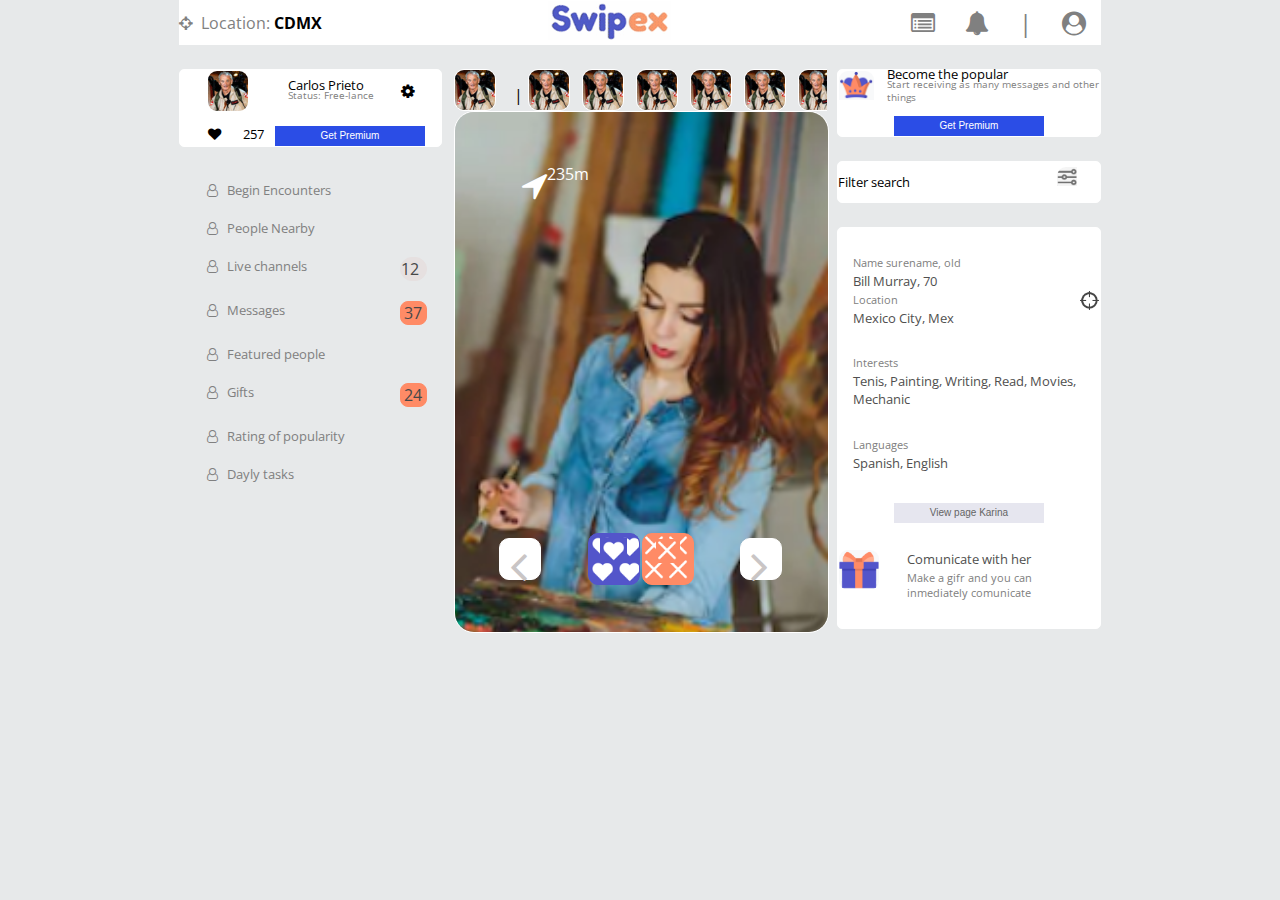
==== index.html @ a6169d25 "Chat details page for movil devices" ====
<!DOCTYPE html>
<html lang="en">
<head>
    <meta charset="UTF-8">
    <meta name="viewport" content="width=device-width, initial-scale=1.0">
    <title>Swipex</title>
    <link href="https://fonts.googleapis.com/css?family=Josefin+Sans:300|Lato:300i|Open+Sans|Open+Sans+Condensed:300|Roboto:300&display=swap" 
                  rel="stylesheet">
                  <link rel="stylesheet" href="https://cdnjs.cloudflare.com/ajax/libs/font-awesome/4.7.0/css/font-awesome.min.css">
    <link rel="stylesheet" href="./css/styles.css">
    <link rel="stylesheet" href="https://cdnjs.cloudflare.com/ajax/libs/font-awesome/4.7.0/css/font-awesome.min.css">
    <link rel="stylesheet" href="./css/response.css">

<!--     <link rel="stylesheet" href="https://stackpath.bootstrapcdn.com/bootstrap/4.4.1/css/bootstrap.min.css" integrity="sha384-Vkoo8x4CGsO3+Hhxv8T/Q5PaXtkKtu6ug5TOeNV6gBiFeWPGFN9MuhOf23Q9Ifjh" crossorigin="anonymous">
    <script src="https://code.jquery.com/jquery-3.4.1.slim.min.js" integrity="sha384-J6qa4849blE2+poT4WnyKhv5vZF5SrPo0iEjwBvKU7imGFAV0wwj1yYfoRSJoZ+n" crossorigin="anonymous"></script>
    <script src="https://cdn.jsdelivr.net/npm/popper.js@1.16.0/dist/umd/popper.min.js" integrity="sha384-Q6E9RHvbIyZFJoft+2mJbHaEWldlvI9IOYy5n3zV9zzTtmI3UksdQRVvoxMfooAo" crossorigin="anonymous"></script>
    <script src="https://stackpath.bootstrapcdn.com/bootstrap/4.4.1/js/bootstrap.min.js" integrity="sha384-wfSDF2E50Y2D1uUdj0O3uMBJnjuUD4Ih7YwaYd1iqfktj0Uod8GCExl3Og8ifwB6" crossorigin="anonymous"></script> -->

</head>
<body>
    <header>
        <div class="location">
            <span><i class="fa fa-crosshairs"></i></span>
            <p class="location">&nbsp; Location:&nbsp; <strong class="blkfnt">CDMX</strong </p>
        </div>
        <div class="swipex-logo">
            <img src="./img/logo.png" alt="swipexlogo">
        </div>
        <div class="nav-bar-top">
            <ul>
                <li>
                    <a href="#"><i class="fa fa-list-alt"></i></a>
                </li>
                <li>
                    <a href="#"><i class="fa fa-bell"></i></a>
                </li>
                <li>|</li>
                <li>
                    <a href="#"><i class="fa fa-user-circle" aria-hidden="true"></i></a>
                </li>

            </ul>
        </div>
    </header>
    <div class="blanc-height"></div>
    <main class="main-content windowcolor">
        <section class="left-side-dsk">
            <div class="current-usr-card">
                <div class="card-header">
                    <div class="img-wrapper-tmb">
                        <img src="./img/50x50.jpg" alt="usr-photo">
                    </div>
                    <div class="crnt-usr-data">
                        <div class="card-sm-name"><p>Carlos Prieto</p></div>
                        <div class="card-sm-status"><span class="status-sm">Status: Free-lance</span></div>
                    </div>
                    <div class="anchortag">
                        <span><i class="fa fa-cog"></i></span>
                    </div>
                </div>
                <div class="card-footer">
                    <div class="like-counter">
                        <span><i class="fa fa-heart"></i></span>
                        <span id="likes-cnt">257</span>
                    </div>
                    <div class="button-blue">
                        <button class="candas-btn blue-btn">Get Premium</button>
                    </div>
                </div>
            </div>
            <div class="blanc-height windowcolor"></div>
            <div class="menu-wrapper windowcolor">
                <nav class="flex-nav vertical-menu">
                    <ul class="nav-items">
                        <li class="nav-item">
                            <a href="#"><i class="fa fa-user-o" aria-hidden="true"></i>&nbsp;&nbsp;&nbsp;Begin Encounters</a>
                        </li>
                        <li class="nav-item">
                            <a href="#"><i class="fa fa-user-o" aria-hidden="true"></i>&nbsp;&nbsp;&nbsp;People Nearby</a>
                        </li>
                        <li class="nav-item">
                            <div class="nav-wrapper">
                            <a href="#"><i class="fa fa-user-o" aria-hidden="true"></i>&nbsp;&nbsp;&nbsp;Live channels</a>
                            <div class="channel-count"><span>12</span></div>
                            </div>
                        </li>
                        <li class="nav-item">
                            <div class="nav-wrapper">
                                <a href="#"><i class="fa fa-user-o" aria-hidden="true"></i>&nbsp;&nbsp;&nbsp;Messages</a>
                            <div class="box-count"><span>37</span></div>
                            </div>
                        </li>
                        <li class="nav-item">
                            <a href="#"><i class="fa fa-user-o" aria-hidden="true"></i>&nbsp;&nbsp;&nbsp;Featured people</a>
                        </li>
                        <li class="nav-item">
                            <div class="nav-wrapper">
                                <a href="#"><i class="fa fa-user-o" aria-hidden="true"></i>&nbsp;&nbsp;&nbsp;Gifts</a>
                            <div class="box-count"><span>24</span></div>
                            </div>
                        </li>
                        <li class="nav-item">
                            <a href="#"><i class="fa fa-user-o" aria-hidden="true"></i>&nbsp;&nbsp;&nbsp;Rating of popularity</a>
                        </li>
                        <li class="nav-item">
                            <a href="#"><i class="fa fa-user-o" aria-hidden="true"></i>&nbsp;&nbsp;&nbsp;Dayly tasks</a>
                        </li>
                    </ul>
                </nav>
            </div>
        </section>
        <section class="carrousel-photo-view windowcolor">
            <div class="user-nav windowcolor">
                <ul class="user-list">
                    <li>
                        <a href="">
                        <div class="img-wrapper-tmb">
                            <img src="./img/50x50.jpg" alt="usr-photo">
                        </div>
                        </a>
                    </li>
                    <li>
                        <div class="empty-spc"> | </div>
                    </li>
                    <li>
                        <a href="">
                        <div class="img-wrapper-tmb">
                            <img src="./img/50x50.jpg" alt="usr-photo">
                        </div>
                        </a>
                    </li>
                    <li>
                        <a href="">
                            <div class="img-wrapper-tmb">
                        <img src="./img/50x50.jpg" alt="usr-photo">
                        </div>
                        </a>
                    </li>
                    <li>
                        <a href="">
                        <div class="img-wrapper-tmb">
                            <img src="./img/50x50.jpg" alt="usr-photo">
                        </div>
                        </a>
                    </li>
                    <li>
                        <a href="">
                        <div class="img-wrapper-tmb">
                            <img src="./img/50x50.jpg" alt="usr-photo">
                        </div>
                        </a>
                    </li>
                    <li>
                        <a href="">
                        <div class="img-wrapper-tmb">
                            <img src="./img/50x50.jpg" alt="usr-photo">
                        </div>
                        </a>
                    </li>
                    <li>
                        <a href="">
                        <div class="img-wrapper-tmb">
                            <img src="./img/50x50.jpg" alt="usr-photo">
                        </div>
                        </a>
                    </li>
                </ul>
            </div>
            <div class="image-wrapper">
                <img src="./img/photo2.png" alt="">
            </div>
            <div class="overlay">
                <div class="button-list">
                    <div class="btn-item-arrow">
                        <span><i class="fa fa-angle-left" aria-hidden="true"></i></span>
                    </div>
                    <div class="controls">
                    <ul class="btn-list">
                        <li>
                            <button>
                                <div class="btn-item-ctrl heartonblue">
                                    <img src="./img/heartonblue.png" alt="heart button">
                                </div>
                            </button>
                        </li>
                        <li>
                            <button>
                                <div class="btn-item-ctrl dontlike">
                                    <img src="./img/notlike.png" alt="X button">
                                </div>
                            </button>
                        </li>
                    </ul>
                    </div>
                    <div class="btn-item-arrow">
                        <span><i class="fa fa-angle-right" aria-hidden="true"></i></span>
                    </div>
                </div>
            </div>
            <div class="overlay-topleft">
                <span class="arrow"><i class="fa fa-location-arrow" aria-hidden="true"></i></span>
                <span>235m</span>
            </div>
        </section>
        <section class="right-side-dsk">
            <div class="popularity-card">
                <div class="popularity-card-header">
                    <div class="img-wrapper-tmb">
                        <img src="./img/crown1.png" alt="usr-photo">
                    </div>
                    <div class="crnt-usr-data">
                        <div class="card-sm-name"><p>Become the popular</p></div>
                        <div class="card-sm-status"><span class="status-sm">Start receiving as many messages and other things</span></div>
                    </div>
                </div>
                <div class="card-footer">
                    <div class="pop-counter">
                        <span><i class="fa fa-heart"></i></span>
                        <span id="likes-cnt">257</span>
                    </div>
                    <div class="button-blue">
                        <button class="candas-btn blue-btn">Get Premium</button>
                    </div>
                </div>
            </div>
            <div class="blanc-height windowcolor"></div>
            <div class="filter-card">
                <div class="popularity-card-header">
                    <div class="crnt-usr-data">
                        <div class="card-sm-name"><p>Filter search</p></div>
                    </div>
                    <div class="img-wrapper-tmb">
                        <img src="./img/sliders.png" alt="sliders">
                    </div>
                </div>
                <div class="card-footer">
                    <div class="pop-counter">
                        <span><i class="fa fa-heart"></i></span>
                        <span id="likes-cnt">257</span>
                    </div>
                    <div class="button-blue">
                        <button class="candas-btn blue-btn">Get Premium</button>
                    </div>
                </div>
            </div>
            <div class="blanc-height windowcolor"></div>
            <div class="data-frame-side">
                <div class="person-data">
                    <div class="contact-name info-card">
                    <div class="title"><p class="label">Name surename, old</p></div>
                    <div class="data-box"><p class="name-txt">Bill Murray, 70 </p></div>
                    </div>
                    <div class="location-card">
                    <div class="location-data info-card">
                    <div class="title"><p class="label">Location</p></div>
                    <div class="data-box"><p class="name-txt">Mexico City, Mex </p></div>
                    </div>
                        <div class="locicon-wrapper">
                            <a href="#"><span><img src="./img/crosshair.ico" alt=""></span></a>
                        </div>
                    </div>
                </div>
                <div class="interest-data info-card">
                   <div class="title"><p class="label">Interests</p></div>
                   <div class="data-box"><p class="name-txt">Tenis, Painting, Writing, Read, Movies, Mechanic </p></div>
                </div>
                <div class="language-data info-card">
                   <div class="title"><p class="label">Languages</p></div>
                   <div class="data-box"><p class="name-txt">Spanish, English </p></div>
                </div>
                <div class="button-gray">
                    <button class="candas-btn-gray gray-btn">View page Karina</button>
                </div>
                <div class="comunicate-with">
                    <div class="img-wrapper-tmb">
                        <img src="./img/present.png" alt="usr-photo">
                    </div>
                    <div class="comunicate info-card">
                        <div class="data-box"><p class="name-txt">Comunicate with her </p></div>
                        <div class="title"><p class="label">Make a gifr and you can inmediately comunicate</p></div>
                     </div>
                </div>

            </div>
        </section>
    </main>
    <footer></footer>
</body>
</html>
---- css/styles.css ----
html {
  box-sizing: box;
}

body {
  width: 90%;
  margin: 0;
  padding: 0;
  margin-left: calc(100% * 0.05);
  background-color: #e7e9ea;
  font-family: 'Open Sans', sans-serif, Roboto, 'Josefin Sans';
}

* {
  margin: 0;
  padding: 0;
}

.shadowcolor {
  background-color: #636394;
}

.windowcolor {
  background-color: #e7e9ea;
}

.flex-nav ul-horizontal {
  list-style: none;
  margin: 0;
  padding: 0;
  display: flex;
  flex-direction: column;
}

.hidden-section {
  display: none;
}

footer {
  display: none;
}

header {
  width: 80%;
  margin: auto;
  height: 45px;
  display: flex;
  justify-content: space-between;
  align-items: center;
  background-color: white;
}

.location {
  display: flex;
  flex-direction: row;
  color: gray;
}

.location .blkfnt {
  color: black;
}

.nav-bar-top ul {
  display: flex;
  flex-direction: row;
  list-style: none;
  justify-content: space-between;
}

.nav-bar-top li {
  display: inline-block;
  margin: 0 15px;
  font-size: 1.5rem;
  color: gray;
}

.nav-bar-top a {
  color: gray;
}

.blanc-height {
  width: 100%;
  height: 1.5rem;
}

main {
  width: 81%;
  margin-left: calc(100% / 10);
  display: flex;
  flex-direction: row;
  justify-content: space-between;
}

.menu-vertical {
  width: 30vw;
}

.left-side-dsk {
  display: flex;
  flex-direction: column;
  width: 30%;
  flex: 3;
}

.card-header {
  display: flex;
  justify-content: center;
  align-items: center;
  flex-wrap: wrap;
  margin-bottom: 10px;
}

.img-wrapper-tmb {
  margin-right: 12px;
  border: solid white 1px;
  border-radius: 10px;
  width: 40px;
  min-width:30px;
  height: 40px;
  min-height: 30px;
  overflow: hidden;
}

.img-wrapper-tmb img {
  width: 100%;
}

.current-usr-card {
  max-width: 95%;
  display: flex;
  flex-direction: column;
  justify-content: center;
  background-color: white;
  border: solid 1px white;
  border-radius: 5px;
}

.card-sm-name {
  line-height: 0.5rem;
  font-size: 0.8rem;
}

.card-sm-status {
  font-size: 0.6rem;
  color: gray;
}

.current-usr-card .card-header {
  display: flex;
  flex-direction: row;
  justify-content: space-evenly;
}

.card-footer {
  display: flex;
  flex-direction: row;
  justify-content: center;
  align-items: center;
}

.blue-btn {
  color: rgb(255, 255, 255);
  background-color: rgb(43, 77, 230);
  width: 150px;
  height: 20px;
}

.like-counter {
  display: flex;
  flex-direction: row;
  width: 30%;
  font-size: smaller;
  justify-content: space-around;
}

.menu-wrapper {
  display: inline-block
}

.vertical-menu {
  width: 80%;
  margin: auto;
}

.nav-items {
  display: flex;
  flex-direction: column;
}

.nav-wrapper {
  width: 100%;
  display: flex;
  justify-content: space-between;
}

.channel-count {
  width: 25px;
  background-color: rgb(230, 224, 224);
  border: solid 1px rgb(230, 224, 224);
  border-radius: 15px;
  color: rgb(71, 72, 73);
}

.box-count {
  width: 25px;
  background-color: #ff8b66;
  border: solid 1px #ff8b66;
  border-radius: 8px;
  text-align: center;
  color: rgb(71, 72, 73);
}

.nav-item {
  display: flex;
  flex-direction: row;
  align-items: flex-start;
  margin-top: 10px;
  margin-bottom: 10px;
}

.nav-item a {
  text-decoration: none;
  color: gray;
  font-size: .8rem;
}

.carrousel-photo-view {
  position: relative;
  display: flex;
  flex: 1;
  flex-direction: column;
  width: 40%;
}

.user-nav {
  display: inline-block;
  width: 100%;
  overflow: hidden;
}

.user-nav ul {
  width: 90%;
  list-style: none;
  display: flex;
  flex: 1;
  flex-direction: row;
  justify-content: space-between;
}

.empty-spc {
  width: 20px;
  height: 20px;
  background-color: transparent;
  text-align: center;
  padding-top: 15px;
}

.image-wrapper {
  margin-right: 12px;
  border: solid white 1px;
  border-radius: 20px;
  width: 100%;
  height: 520px;
  overflow: hidden;
}

.image-wrapper img {
    max-width: 386px;
    width: 100%;
    min-width: 360px;
  }

.overlay {
  position: relative;
  top: -100px;
  left: 0;
}

.overlay-topleft {
  position: relative;
  top: -522px;
  display: flex;
  color: white;
  left: 68px;
  width: 15px;
  height: 15px;
}

.overlay-topleft span:first-of-type {
  font-size: 2rem;
}

.overlay-topleft span {
  font-size: 1rem;
}

.controls ul {
  list-style: none;
  display: flex;
  justify-content: center;
}

.button-list {
  display: flex;
  justify-content: space-evenly;
  align-items: center;
}

.btn-item-arrow {
  width: 40px;
  height: 40px;
  color: rgb(201, 197, 197);
  font-size: 3rem;
  font-weight: 900;
  text-align: center;
  vertical-align: middle;
  background-color: white;
  border: solid white 1px;
  border-radius: 10px;
  z-index: 10;
}

.btn-list li {
  width: 50px;
  height: 50px;
  background-color: transparent;
  border: none;
  display: inline-table;
}

.btn-list button {
  background-color: transparent;
  border: none;
  margin: 0 1px;
}

.btn-item-ctrl {
  position: relative;
  width: 50px;
  height: 50px;
  color: rgb(201, 197, 197);
  font-size: 3rem;
  font-weight: 900;
  text-align: center;
  vertical-align: middle;
  border-radius: 10px;
  z-index: 10;
}

.heartonblue {
  position: relative;
  top: 0;
  background-color: #5355ca;
  border: solid #5355ca 1px;
  background-image: url(/img/heartonblue.png);
}

.heartonblue img {
  position: relative;
  top: -15px;
}

.dontlike {
  background-color: #ff8b66;
  border: solid #ff8b66 1px;
  background-image: url(/img/notlike.png);
}

.dontlike img {
  position: relative;
  top: -15px;
}

.btn-item-arrow span {
  display: inline-block;
  position: relative;
  top: -13px;
  left: -2px;
  vertical-align: middle;
}

.right-side-dsk {
  display: flex;
  flex-direction: column;
  flex: 3;
  width: 30%;
  margin-left: 10px;
  justify-self: flex-end;
}

.popularity-card {
  max-width: 95%;
  display: flex;
  flex-direction: column;
  justify-content: center;
  background-color: white;
  border: solid 1px white;
  border-radius: 5px;
}

.popularity-card-header {
  display: flex;
  flex-direction: row;
}

.pop-counter {
  display: none;
}

.filter-card {
  max-width: 95%;
  height: 40px;
  display: flex;
  flex-direction: column;
  justify-content: center;
  background-color: white;
  border: solid 1px white;
  border-radius: 5px;
}

.filter-card .popularity-card-header {
  display: flex;
  flex-direction: row;
  align-items: center;
  justify-content: space-between;
}

.filter-card .img-wrapper-tmb {
  width: 20px;
  height: 20px;
}

.filter-card .img-wrapper-tmb img {
  display: inline-cell;
  color: gray;
  width: 20px;
}

.filter-card .card-footer {
  display: none;
}

.data-frame-side {
  height: 400px;
  width: 95%;
  display: flex;
  flex-direction: column;
  justify-content: space-evenly;
  background-color: white;
  border: solid 1px white;
  border-radius: 5px;
}

.info-card {
  display: flex;
  flex-direction: column;
  justify-content: space-around;
  align-items: flex-start;
}

.person-data {
    display: flex;
    flex-direction: column;
    justify-content: space-evenly;
}

.location-card {
    display: flex;
    flex-direction: row;
    justify-content: space-between;
}

.locicon-wrapper img{
    width: 20px;
}

.title {
  font-size: 0.7rem;
  color: gray;
  margin: 1px 15px;
}

.data-box {
  font-size: .8rem;
  color: rgb(80, 79, 79);
  margin: 1px 15px;
}

.button-gray {
  align-self: center;
}

.gray-btn {
  color: rgb(100, 100, 100);
  background-color: #e6e6ef;
  width: 150px;
  height: 20px;
}

.comunicate-with {
  display: flex;
  flex-direction: row;
}

.comunicate {
  width: 75%;
}

.candas-btn {
  border: none;
  font-size: x-small;
}

.candas-btn-gray {
  border: none;
  font-size: x-small;
}

.candas-btn:hover,
.candas-btn:focus,
.candas-btn:active,
.candas-btn.active,
.open .dropdown-toggle.candas-btn {
  color: rgb(10, 36, 121);
  background-color: rgb(231, 148, 24);
  border-color: rgb(206, 173, 26);
}


/* conversations */

.contacts-chat {
  display: flex;
  flex-direction: row;
  height: 500px;
  width: 70%;
  background-color: white;
  border: solid 1px #b4b4b4f3;
  border-radius: 5px;
  box-shadow: 5px 5px #e7e9eabe;
  margin-right: 8px;
}

.sombra {
  box-shadow: 5px 5px #e3e6ea;
}

.contact-list {
  display: flex;
  flex-direction: column;
  width: 35%;
  border-right: solid 1px #b3b1b129;
}

.search-user-card {
  height: 30px;
  border-bottom: solid 1px #b3b1b129;
}

.search-user-header {
  display: flex;
  flex-direction: row;
  align-items: center;
  height: 30px;
  justify-content: space-between;
  color: gray;
}

.top-act-btns {
    display: none;
}

.img-wrapper-noradius {
  margin-right: 12px;
  border: solid white 1px;
  border-radius: 1px;
}

.contact-item {
  max-width: 100%;
  height: 50px;
  display: flex;
  flex-direction: column;
  justify-content: center;
  background-color: white;
  border: solid 1px white;
  border-bottom: solid #b3b1b129 1px;
}

.contact-item .blanc-height {
    display: none;
}

.contact-item .card-header {
  justify-content: flex-start;
  height: 50px;
  padding-top: 10px;
}

.contact-item .card-footer {
  display: none;
}

.img-wrapper-small {
  margin-right: 12px;
  border: solid white 1px;
  border-radius: 8px;
  width: 30px;
  height: 30px;
  overflow: hidden;
}

.ico-chk {
  font-size: xx-small;
  color: gray;
}

.chat-list {
    display: flex;
    flex-direction: column;
}

.chat-list .blanc-height {
    display: none;
}

.contact-actions {
  display: flex;
  justify-content: space-around;
  height: 40px;
}

.contact-actions .img-wrapper-small {
  position: relative;
  width: 36px;
  height: 36px;
}

.act-btns {
    display: none;
}

.contact-actions img {
  width: 30px;
  position: relative;
  top: 0px;
  left: 0;
}

.chat-window {
    width: 75%;
}

.conversation-card {
  height: 30px;
  border-bottom: solid 1px #b3b1b129;
}

.whitebk {
    background-color: white;
}

.conversation-header {
  display: flex;
  flex-direction: row;
  align-items: center;
  height: 30px;
  justify-content: space-between;
  color: gray;
}

.conv-redux-card {
    display: none;
}

.posts-display {
    width: 100%;
    height: 88%;
    display: flex;
    flex-direction: column;
}

.post-message {
    display: flex;
    flex-direction: row;
    width: 80%;
    margin: 10px 0;
}

.sent {
    flex-direction: row-reverse;
    align-items: end;
    margin-left: calc(100% * 0.18 );
}

.avatar {
    margin: 0 6px;
}

.avatar img {
    width: 25px;
    border-radius: 50%;
}

.message-text {
    width: 100%;
    color: rgb(39, 17, 82);
    font-size: 0.8rem;
    background-color: rgb(154, 152, 170);
}

.message-time {
    width: 100%;
    font-size: 0.6rem;
    text-align: end;
}

.gift-image img {
    width: 75px;
    border-radius: 50%;
}

.empty {
    width: 50px;
    height: 3rem;
    color: transparent;
    background-color: transparent;
}

.edition-input {
    background-color: white;
    display: flex;
    flex-flow: row wrap;
    align-items: center;
    justify-content: space-between;
}

#inputtext {
    width: 90%;
}

.longest {
    width: 100%;
}

.upload {
    background-color: #4d50bf;
    border-radius: 5px;
}

/* chat window */

.hidden {
    display: none;
}
---- css/response.css ----
@media (max-width: 1020px) {
  .left-side-dsk {
    display: none;
  }
  .carrousel-photo-view {
    width: 50%;
  }
  .right-side-dsk {
    position: relative;
    width: 50%;
    margin: 0;
  }
  .user-nav {
    display: none;
  }
  header {
    display: none;
  }
  main {
    flex-direction: column;
    justify-content: flex-start;
  }
  .popularity-card {
    display: none;
  }
  .filter-card {
    display: none;
  }
  .data-frame-side {
    padding-top: 20px;
    position: relative;
    top: -180px;
    justify-content: flex-start;
    width: 100%;
    height: 30%;
  }
  .person-data {
    flex-direction: row;
    justify-content: space-between;
  }
  .locicon-wrapper {
    display: none;
  }
  .title {
    font-size: 0.5rem;
  }
  .data-box {
    font-size: .7rem;
  }
}
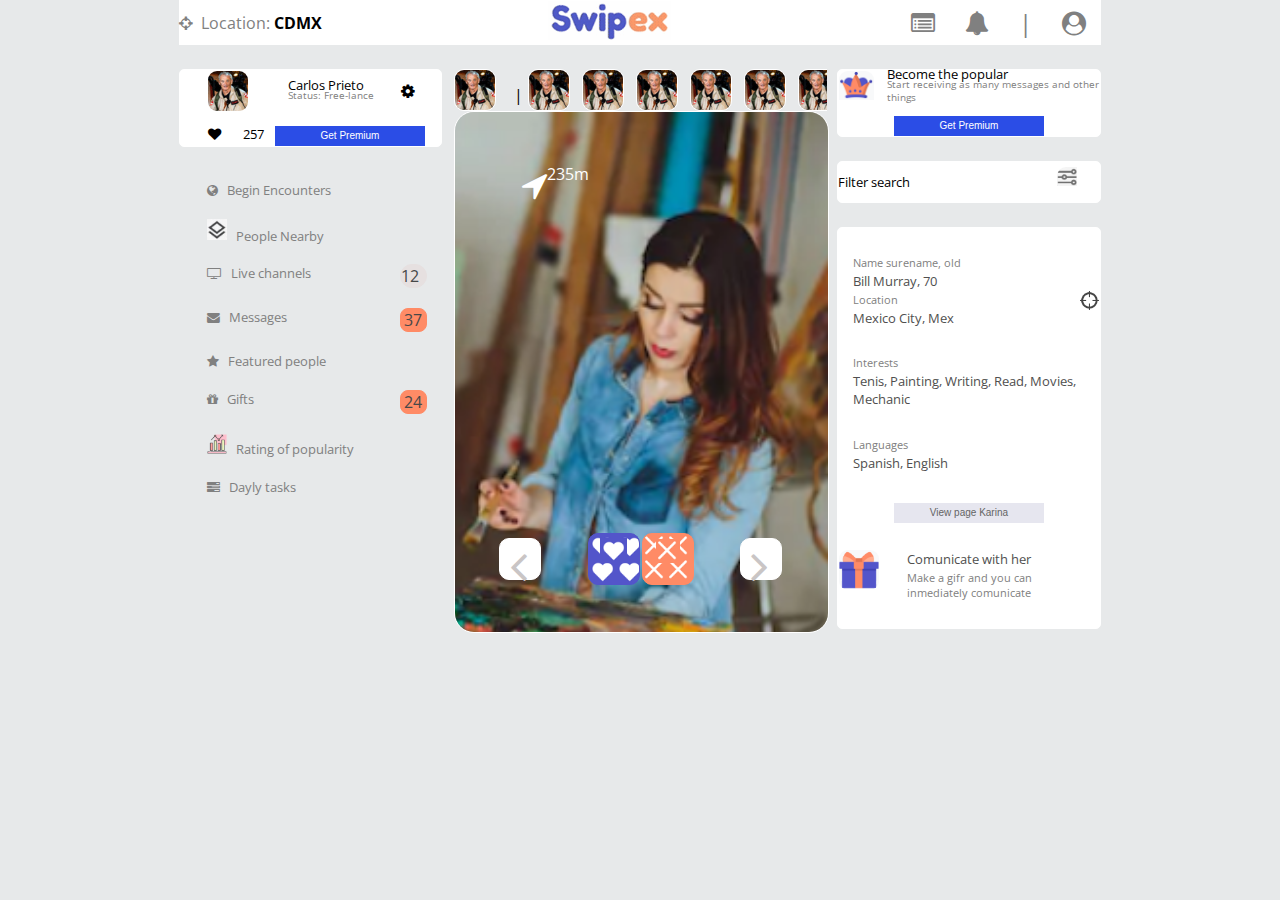
==== commit 6c468162: "Changed icons on vertical menu" ====
--- a/index.html
+++ b/index.html
@@ -73,37 +73,37 @@
                 <nav class="flex-nav vertical-menu">
                     <ul class="nav-items">
                         <li class="nav-item">
-                            <a href="#"><i class="fa fa-user-o" aria-hidden="true"></i>&nbsp;&nbsp;&nbsp;Begin Encounters</a>
-                        </li>
-                        <li class="nav-item">
-                            <a href="#"><i class="fa fa-user-o" aria-hidden="true"></i>&nbsp;&nbsp;&nbsp;People Nearby</a>
+                            <a href="#"><i class="fa fa-globe"></i>&nbsp;&nbsp;&nbsp;Begin Encounters</a>
+                        </li>
+                        <li class="nav-item">
+                            <a href="#"><img src="./img/localization2.png" alt="local" style="width: 20px;">&nbsp;&nbsp;&nbsp;People Nearby</a>
                         </li>
                         <li class="nav-item">
                             <div class="nav-wrapper">
-                            <a href="#"><i class="fa fa-user-o" aria-hidden="true"></i>&nbsp;&nbsp;&nbsp;Live channels</a>
+                            <a href="#"><i class="fa fa-tv"></i>&nbsp;&nbsp;&nbsp;Live channels</a>
                             <div class="channel-count"><span>12</span></div>
                             </div>
                         </li>
                         <li class="nav-item">
                             <div class="nav-wrapper">
-                                <a href="#"><i class="fa fa-user-o" aria-hidden="true"></i>&nbsp;&nbsp;&nbsp;Messages</a>
+                                <a href="#"><i class="fa fa-envelope"></i>&nbsp;&nbsp;&nbsp;Messages</a>
                             <div class="box-count"><span>37</span></div>
                             </div>
                         </li>
                         <li class="nav-item">
-                            <a href="#"><i class="fa fa-user-o" aria-hidden="true"></i>&nbsp;&nbsp;&nbsp;Featured people</a>
+                            <a href="#"><i class="fa fa-star"></i>&nbsp;&nbsp;&nbsp;Featured people</a>
                         </li>
                         <li class="nav-item">
                             <div class="nav-wrapper">
-                                <a href="#"><i class="fa fa-user-o" aria-hidden="true"></i>&nbsp;&nbsp;&nbsp;Gifts</a>
+                                <a href="#"><i class="fa fa-gift"></i>&nbsp;&nbsp;&nbsp;Gifts</a>
                             <div class="box-count"><span>24</span></div>
                             </div>
                         </li>
                         <li class="nav-item">
-                            <a href="#"><i class="fa fa-user-o" aria-hidden="true"></i>&nbsp;&nbsp;&nbsp;Rating of popularity</a>
-                        </li>
-                        <li class="nav-item">
-                            <a href="#"><i class="fa fa-user-o" aria-hidden="true"></i>&nbsp;&nbsp;&nbsp;Dayly tasks</a>
+                            <a href="#"><img src="./img/business_chart.ico" alt="local" style="width: 20px;"></i>&nbsp;&nbsp;&nbsp;Rating of popularity</a>
+                        </li>
+                        <li class="nav-item">
+                            <a href="#"><i class="fa fa-tasks"></i>&nbsp;&nbsp;&nbsp;Dayly tasks</a>
                         </li>
                     </ul>
                 </nav>
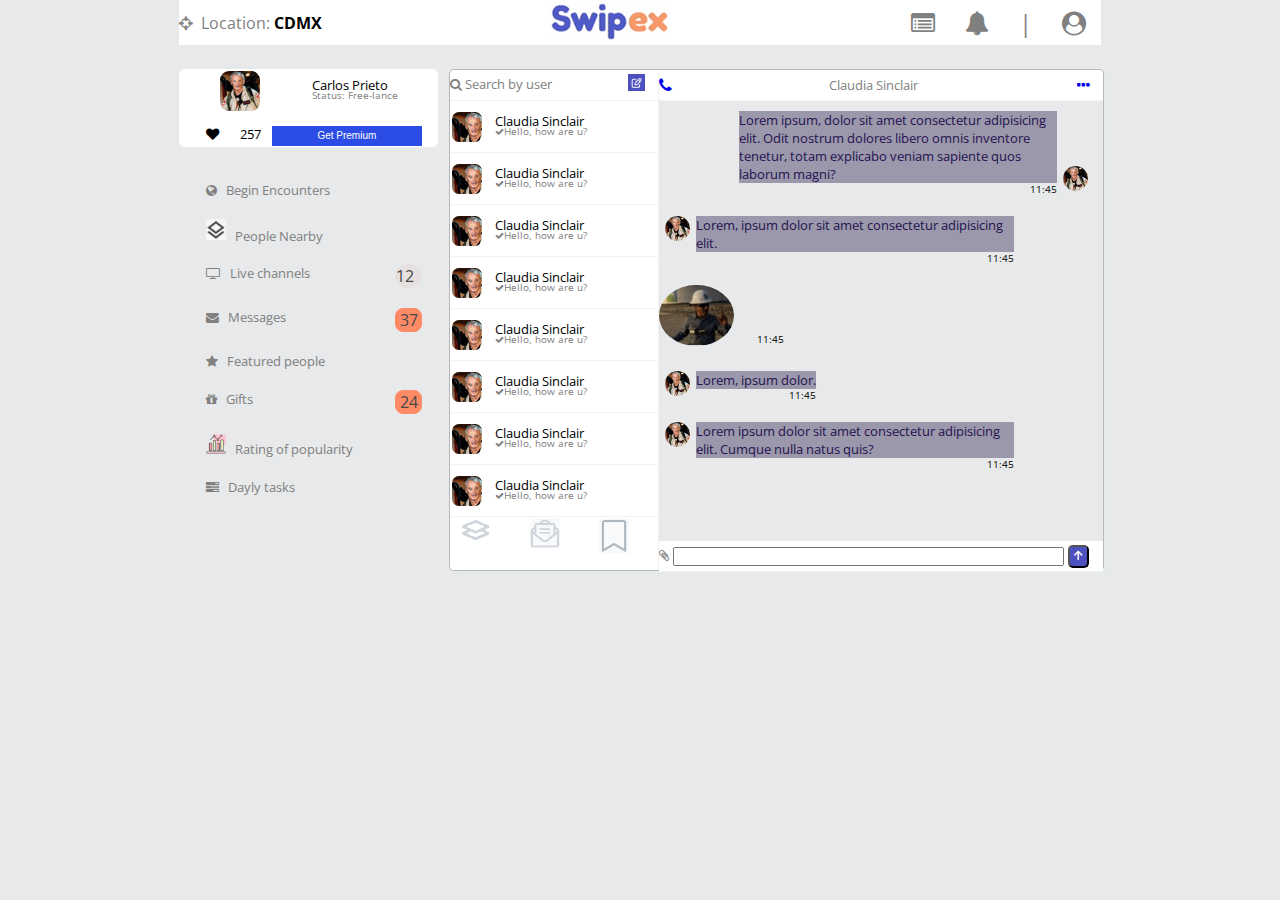
==== commit 4c5579a7: "Rename files to have new index" ====
--- a/index.html
+++ b/index.html
@@ -3,19 +3,13 @@
 <head>
     <meta charset="UTF-8">
     <meta name="viewport" content="width=device-width, initial-scale=1.0">
-    <title>Swipex</title>
+    <title>Swipex Contacts</title>
     <link href="https://fonts.googleapis.com/css?family=Josefin+Sans:300|Lato:300i|Open+Sans|Open+Sans+Condensed:300|Roboto:300&display=swap" 
                   rel="stylesheet">
                   <link rel="stylesheet" href="https://cdnjs.cloudflare.com/ajax/libs/font-awesome/4.7.0/css/font-awesome.min.css">
     <link rel="stylesheet" href="./css/styles.css">
     <link rel="stylesheet" href="https://cdnjs.cloudflare.com/ajax/libs/font-awesome/4.7.0/css/font-awesome.min.css">
-    <link rel="stylesheet" href="./css/response.css">
-
-<!--     <link rel="stylesheet" href="https://stackpath.bootstrapcdn.com/bootstrap/4.4.1/css/bootstrap.min.css" integrity="sha384-Vkoo8x4CGsO3+Hhxv8T/Q5PaXtkKtu6ug5TOeNV6gBiFeWPGFN9MuhOf23Q9Ifjh" crossorigin="anonymous">
-    <script src="https://code.jquery.com/jquery-3.4.1.slim.min.js" integrity="sha384-J6qa4849blE2+poT4WnyKhv5vZF5SrPo0iEjwBvKU7imGFAV0wwj1yYfoRSJoZ+n" crossorigin="anonymous"></script>
-    <script src="https://cdn.jsdelivr.net/npm/popper.js@1.16.0/dist/umd/popper.min.js" integrity="sha384-Q6E9RHvbIyZFJoft+2mJbHaEWldlvI9IOYy5n3zV9zzTtmI3UksdQRVvoxMfooAo" crossorigin="anonymous"></script>
-    <script src="https://stackpath.bootstrapcdn.com/bootstrap/4.4.1/js/bootstrap.min.js" integrity="sha384-wfSDF2E50Y2D1uUdj0O3uMBJnjuUD4Ih7YwaYd1iqfktj0Uod8GCExl3Og8ifwB6" crossorigin="anonymous"></script> -->
-
+    <link rel="stylesheet" href="./css/chats-response.css">
 </head>
 <body>
     <header>
@@ -42,8 +36,8 @@
             </ul>
         </div>
     </header>
-    <div class="blanc-height"></div>
-    <main class="main-content windowcolor">
+    <div class="blanc-height"></div> 
+    <main class="windowcolor">
         <section class="left-side-dsk">
             <div class="current-usr-card">
                 <div class="card-header">
@@ -54,9 +48,6 @@
                         <div class="card-sm-name"><p>Carlos Prieto</p></div>
                         <div class="card-sm-status"><span class="status-sm">Status: Free-lance</span></div>
                     </div>
-                    <div class="anchortag">
-                        <span><i class="fa fa-cog"></i></span>
-                    </div>
                 </div>
                 <div class="card-footer">
                     <div class="like-counter">
@@ -109,181 +100,226 @@
                 </nav>
             </div>
         </section>
-        <section class="carrousel-photo-view windowcolor">
-            <div class="user-nav windowcolor">
-                <ul class="user-list">
-                    <li>
-                        <a href="">
-                        <div class="img-wrapper-tmb">
-                            <img src="./img/50x50.jpg" alt="usr-photo">
-                        </div>
-                        </a>
-                    </li>
-                    <li>
-                        <div class="empty-spc"> | </div>
-                    </li>
-                    <li>
-                        <a href="">
-                        <div class="img-wrapper-tmb">
-                            <img src="./img/50x50.jpg" alt="usr-photo">
-                        </div>
-                        </a>
-                    </li>
-                    <li>
-                        <a href="">
-                            <div class="img-wrapper-tmb">
-                        <img src="./img/50x50.jpg" alt="usr-photo">
-                        </div>
-                        </a>
-                    </li>
-                    <li>
-                        <a href="">
-                        <div class="img-wrapper-tmb">
-                            <img src="./img/50x50.jpg" alt="usr-photo">
-                        </div>
-                        </a>
-                    </li>
-                    <li>
-                        <a href="">
-                        <div class="img-wrapper-tmb">
-                            <img src="./img/50x50.jpg" alt="usr-photo">
-                        </div>
-                        </a>
-                    </li>
-                    <li>
-                        <a href="">
-                        <div class="img-wrapper-tmb">
-                            <img src="./img/50x50.jpg" alt="usr-photo">
-                        </div>
-                        </a>
-                    </li>
-                    <li>
-                        <a href="">
-                        <div class="img-wrapper-tmb">
-                            <img src="./img/50x50.jpg" alt="usr-photo">
-                        </div>
-                        </a>
-                    </li>
-                </ul>
+        <section class="contacts-chat">
+            <div class="contact-list">
+                <div class="search-user-card">
+                    <div class="search-user-header">
+                        <div class="crnt-usr-data">
+                            <div class="card-sm-name"><p><span><i class="fa fa-search"></i></span> Search by user</p></div>
+                        </div>
+                        <div class="img-wrapper-noradius">
+                            <img src="./img/serachbyuser2.png" alt="sliders">
+                        </div>
+                    </div>
+                </div>
+                <div class="top-act-btns">
+                    <ul class="navbar top-actions-btns">
+                        <li class="nav-item top-nav">
+                            <a href="#"><i class="fa fa-bars"></i></a>
+                        </li>
+                        <li class="nav-item top-nav">
+                            <a href="#"><p class="message">Messages</p></a>
+                        </li>
+                        <li class="nav-item top-nav">
+                            <a href="#"><i class="fa fa-edit"></i></a>
+                        </li>
+                    </ul>
+                </div>
+                <div class="chat-list">
+                    <div class="blanc-height"></div>
+                    <div class="contact-item">
+                        <div class="card-header">
+                            <div class="img-wrapper-small">
+                                <img src="./img/50x50.jpg" alt="usr-photo">
+                            </div>
+                            <div class="crnt-usr-data">
+                                <div class="card-sm-name"><p>Claudia Sinclair</p></div>
+                                <div class="card-sm-status"><span class="ico-chk"><i class="fa fa-check"></i></span><span class="status-sm">Hello, how are u?</span></div>
+                            </div>
+                        </div>
+                    </div>
+                    <div class="blanc-height"></div>
+                    <div class="contact-item">
+                        <div class="card-header">
+                            <div class="img-wrapper-small">
+                                <img src="./img/50x50.jpg" alt="usr-photo">
+                            </div>
+                            <div class="crnt-usr-data">
+                                <div class="card-sm-name"><p>Claudia Sinclair</p></div>
+                                <div class="card-sm-status"><span class="ico-chk"><i class="fa fa-check"></i></span><span class="status-sm">Hello, how are u?</span></div>
+                            </div>
+                        </div>
+                    </div>
+                    <div class="blanc-height"></div>
+                    <div class="contact-item">
+                        <div class="card-header">
+                            <div class="img-wrapper-small">
+                                <img src="./img/50x50.jpg" alt="usr-photo">
+                            </div>
+                            <div class="crnt-usr-data">
+                                <div class="card-sm-name"><p>Claudia Sinclair</p></div>
+                                <div class="card-sm-status"><span class="ico-chk"><i class="fa fa-check"></i></span><span class="status-sm">Hello, how are u?</span></div>
+                            </div>
+                        </div>
+                    </div>
+                    <div class="blanc-height"></div>
+                    <div class="contact-item">
+                        <div class="card-header">
+                            <div class="img-wrapper-small">
+                                <img src="./img/50x50.jpg" alt="usr-photo">
+                            </div>
+                            <div class="crnt-usr-data">
+                                <div class="card-sm-name"><p>Claudia Sinclair</p></div>
+                                <div class="card-sm-status"><span class="ico-chk"><i class="fa fa-check"></i></span><span class="status-sm">Hello, how are u?</span></div>
+                            </div>
+                        </div>
+                    </div>
+                    <div class="blanc-height"></div>
+                    <div class="contact-item">
+                        <div class="card-header">
+                            <div class="img-wrapper-small">
+                                <img src="./img/50x50.jpg" alt="usr-photo">
+                            </div>
+                            <div class="crnt-usr-data">
+                                <div class="card-sm-name"><p>Claudia Sinclair</p></div>
+                                <div class="card-sm-status"><span class="ico-chk"><i class="fa fa-check"></i></span><span class="status-sm">Hello, how are u?</span></div>
+                            </div>
+                        </div>
+                    </div>
+                    <div class="blanc-height"></div>
+                    <div class="contact-item">
+                        <div class="card-header">
+                            <div class="img-wrapper-small">
+                                <img src="./img/50x50.jpg" alt="usr-photo">
+                            </div>
+                            <div class="crnt-usr-data">
+                                <div class="card-sm-name"><p>Claudia Sinclair</p></div>
+                                <div class="card-sm-status"><span class="ico-chk"><i class="fa fa-check"></i></span><span class="status-sm">Hello, how are u?</span></div>
+                            </div>
+                        </div>
+                    </div>
+                    <div class="blanc-height"></div>
+                    <div class="contact-item">
+                        <div class="card-header">
+                            <div class="img-wrapper-small">
+                                <img src="./img/50x50.jpg" alt="usr-photo">
+                            </div>
+                            <div class="crnt-usr-data">
+                                <div class="card-sm-name"><p>Claudia Sinclair</p></div>
+                                <div class="card-sm-status"><span class="ico-chk"><i class="fa fa-check"></i></span><span class="status-sm">Hello, how are u?</span></div>
+                            </div>
+                        </div>
+                    </div>
+                    <div class="blanc-height"></div>
+                    <div class="contact-item">
+                        <div class="card-header">
+                            <div class="img-wrapper-small">
+                                <img src="./img/50x50.jpg" alt="usr-photo">
+                            </div>
+                            <div class="crnt-usr-data">
+                                <div class="card-sm-name"><p>Claudia Sinclair</p></div>
+                                <div class="card-sm-status"><span class="ico-chk"><i class="fa fa-check"></i></span><span class="status-sm">Hello, how are u?</span></div>
+                            </div>
+                        </div>
+                    </div>
+                </div>
+                <div class="contact-actions">
+                    <div class="img-wrapper-small">
+                        <img src="./img/layer.png" alt="usr-photo">
+                    </div>
+                    <div class="img-wrapper-small">
+                        <img src="./img/envelope.png" alt="usr-photo">
+                    </div>
+                    <div class="img-wrapper-small">
+                        <img src="./img/bookmark.png" alt="usr-photo">
+                    </div>
+                </div>
+                <div class="act-btns">
+                    <ul class="navbar cont-actions-btns">
+                        <li class="nav-item">
+                            <a href="#"><i class="fa fa-search"></i></a>
+                        </li>
+                        <li class="nav-item">
+                            <a href="#"><img src="./img/localization2.png" alt="layer" class="layerico"></a>
+                        </li>
+                        <li class="nav-item">
+                            <a href="#"><img src="./img/iconenter.png" alt="layer" class="layerico"></a>
+                        </li>
+                        <li class="nav-item">
+                            <a href="#" style="color:rgb(167, 93, 8)"><i class="fa fa-comments"></i></a>
+                        </li>
+                        <li class="nav-item">
+                            <a href="#"><i class="fa fa-user"></i></a>
+                        </li>
+                    </ul>
+                </div>
             </div>
-            <div class="image-wrapper">
-                <img src="./img/photo2.png" alt="">
-            </div>
-            <div class="overlay">
-                <div class="button-list">
-                    <div class="btn-item-arrow">
-                        <span><i class="fa fa-angle-left" aria-hidden="true"></i></span>
-                    </div>
-                    <div class="controls">
-                    <ul class="btn-list">
-                        <li>
-                            <button>
-                                <div class="btn-item-ctrl heartonblue">
-                                    <img src="./img/heartonblue.png" alt="heart button">
-                                </div>
-                            </button>
-                        </li>
-                        <li>
-                            <button>
-                                <div class="btn-item-ctrl dontlike">
-                                    <img src="./img/notlike.png" alt="X button">
-                                </div>
-                            </button>
-                        </li>
-                    </ul>
-                    </div>
-                    <div class="btn-item-arrow">
-                        <span><i class="fa fa-angle-right" aria-hidden="true"></i></span>
-                    </div>
-                </div>
-            </div>
-            <div class="overlay-topleft">
-                <span class="arrow"><i class="fa fa-location-arrow" aria-hidden="true"></i></span>
-                <span>235m</span>
-            </div>
-        </section>
-        <section class="right-side-dsk">
-            <div class="popularity-card">
-                <div class="popularity-card-header">
-                    <div class="img-wrapper-tmb">
-                        <img src="./img/crown1.png" alt="usr-photo">
-                    </div>
-                    <div class="crnt-usr-data">
-                        <div class="card-sm-name"><p>Become the popular</p></div>
-                        <div class="card-sm-status"><span class="status-sm">Start receiving as many messages and other things</span></div>
-                    </div>
-                </div>
-                <div class="card-footer">
-                    <div class="pop-counter">
-                        <span><i class="fa fa-heart"></i></span>
-                        <span id="likes-cnt">257</span>
-                    </div>
-                    <div class="button-blue">
-                        <button class="candas-btn blue-btn">Get Premium</button>
-                    </div>
-                </div>
-            </div>
-            <div class="blanc-height windowcolor"></div>
-            <div class="filter-card">
-                <div class="popularity-card-header">
-                    <div class="crnt-usr-data">
-                        <div class="card-sm-name"><p>Filter search</p></div>
-                    </div>
-                    <div class="img-wrapper-tmb">
-                        <img src="./img/sliders.png" alt="sliders">
-                    </div>
-                </div>
-                <div class="card-footer">
-                    <div class="pop-counter">
-                        <span><i class="fa fa-heart"></i></span>
-                        <span id="likes-cnt">257</span>
-                    </div>
-                    <div class="button-blue">
-                        <button class="candas-btn blue-btn">Get Premium</button>
-                    </div>
-                </div>
-            </div>
-            <div class="blanc-height windowcolor"></div>
-            <div class="data-frame-side">
-                <div class="person-data">
-                    <div class="contact-name info-card">
-                    <div class="title"><p class="label">Name surename, old</p></div>
-                    <div class="data-box"><p class="name-txt">Bill Murray, 70 </p></div>
-                    </div>
-                    <div class="location-card">
-                    <div class="location-data info-card">
-                    <div class="title"><p class="label">Location</p></div>
-                    <div class="data-box"><p class="name-txt">Mexico City, Mex </p></div>
-                    </div>
-                        <div class="locicon-wrapper">
-                            <a href="#"><span><img src="./img/crosshair.ico" alt=""></span></a>
-                        </div>
-                    </div>
-                </div>
-                <div class="interest-data info-card">
-                   <div class="title"><p class="label">Interests</p></div>
-                   <div class="data-box"><p class="name-txt">Tenis, Painting, Writing, Read, Movies, Mechanic </p></div>
-                </div>
-                <div class="language-data info-card">
-                   <div class="title"><p class="label">Languages</p></div>
-                   <div class="data-box"><p class="name-txt">Spanish, English </p></div>
-                </div>
-                <div class="button-gray">
-                    <button class="candas-btn-gray gray-btn">View page Karina</button>
-                </div>
-                <div class="comunicate-with">
-                    <div class="img-wrapper-tmb">
-                        <img src="./img/present.png" alt="usr-photo">
-                    </div>
-                    <div class="comunicate info-card">
-                        <div class="data-box"><p class="name-txt">Comunicate with her </p></div>
-                        <div class="title"><p class="label">Make a gifr and you can inmediately comunicate</p></div>
-                     </div>
-                </div>
-
+            <div class="chat-window">
+                <div class="conversation-card">
+                    <div class="conversation-header">
+                        <div class="phone-ico-wrapper"> <a href="#"> <span><i class="fa fa-phone"></i> </span></a></div>
+                        <div class="card-sm-name"><p>Claudia Sinclair</p></div>
+                        <div class="img-wrapper-noradius">
+                            <a href="#"><span><i class="fa fa-ellipsis-h"></i></span></a>
+                        </div>
+                    </div>
+                </div>
+                <div class="posts-display windowcolor">
+                    <div class="post-message sent">
+                        <div class="avatar"><img src="./img/50x50.jpg" alt="usr-photo"></div>
+                        <div class="message-card">
+                            <div class="message-text">Lorem ipsum, dolor sit amet consectetur adipisicing elit. Odit nostrum dolores libero omnis inventore tenetur, totam explicabo veniam sapiente quos laborum magni?</div>
+                            <div class="message-time">11:45</div>
+                        </div>
+                    </div>
+                    <div class="post-message received">
+                        <div class="avatar"><img src="./img/50x50.jpg" alt="usr-photo"></div>
+                        <div class="message-card">
+                            <div class="message-text">Lorem, ipsum dolor sit amet consectetur adipisicing elit.</div>
+                            <div class="message-time">11:45</div>
+                        </div>
+                    </div>
+                    <div class="post-message gifted received">
+                        <div class="gift-image"><img src="./img/gift.png" alt="usr-photo"></div>
+                        <div class="message-card">
+                            <div class="message-text empty">&nbsp;&nbsp;&nbsp;&nbsp;&nbsp;&nbsp;&nbsp;&nbsp;</div>
+                            <div class="message-time">11:45</div>
+                        </div>
+                    </div>
+                    <div class="post-message received">
+                        <div class="avatar"><img src="./img/50x50.jpg" alt="usr-photo"></div>
+                        <div class="message-card">
+                            <div class="message-text">Lorem, ipsum dolor.</div>
+                            <div class="message-time">11:45</div>
+                        </div>
+                    </div>
+                    <div class="post-message received">
+                        <div class="avatar"><img src="./img/50x50.jpg" alt="usr-photo"></div>
+                        <div class="message-card">
+                            <div class="message-text">Lorem ipsum dolor sit amet consectetur adipisicing elit. Cumque nulla natus quis?</div>
+                            <div class="message-time">11:45</div>
+                        </div>
+                    </div>
+                </div>
+                <div class="conversation-card whitebk longest">
+                    <div class="conversation-header whitebk longest">
+                        <div class="crnt-usr-data longest">
+                            <div class="card-sm-name longest">
+                                <form class="edition-input longest" action="#">
+                                    <label for="inputtext"><i class="fa fa-paperclip"></i></label>
+                                    <input type="text" id="inputtext">
+                                    <button class="upload"><span><img src="./img/arrowup.png" alt=""></span></button>
+                                </form>
+                            </div>
+                        </div>
+                        <div class="img-wrapper-noradius blue">
+                            <span><i class="fas fa-long-arrow-alt-up"></i></span>
+                        </div>
+                    </div>
+                </div>
             </div>
         </section>
     </main>
-    <footer></footer>
+    <div class="blanc-height"></div>
 </body>
 </html>--- a/css/chats-response.css
+++ b/css/chats-response.css
@@ -0,0 +1,83 @@
+@media (max-width: 1020px) {
+  .left-side-dsk {
+    display: none;
+  }
+
+  header,
+  .chat-window {
+    display: none;
+  }
+
+  .contacts-chat {
+      border: none;
+  }
+
+  .chat-list {
+    height: 80%;
+    overflow: hidden;
+  }
+
+  .chat-list .blanc-height {
+    display: inline-block;
+  }
+
+
+  .contact-list {
+      width: 100%;
+  }
+
+  .blanc-height {
+    display: block;
+    min-height: 1rem;
+    background-color: #e7e9ea;
+}
+
+.contact-actions {
+    display: none;
+}
+
+.act-btns {
+    display: inline-block;
+    width: 100%;
+    background-color: white;
+}
+
+.cont-actions-btns {
+    display: flex;
+    flex-direction: row;
+    justify-content: space-around;
+    font-size: 1rem;
+}
+
+.nav-item a {
+    font-size: 1.5rem;
+}
+ 
+.search-user-card {
+    display: none;
+}
+
+.top-act-btns {
+    display: flex;
+    flex-direction: row;
+    background-color: white;
+    width: 100%;
+    align-items: center;
+    height: 40px;
+    justify-content: space-between;
+    color: gray;
+}
+
+.top-actions-btns {
+    width: 100%;
+    display: flex;
+    flex-direction: row;
+    justify-content: space-around;
+    font-size: .8rem;
+}
+
+.top-nav a{
+    font-size: 0.8rem;
+}
+
+}
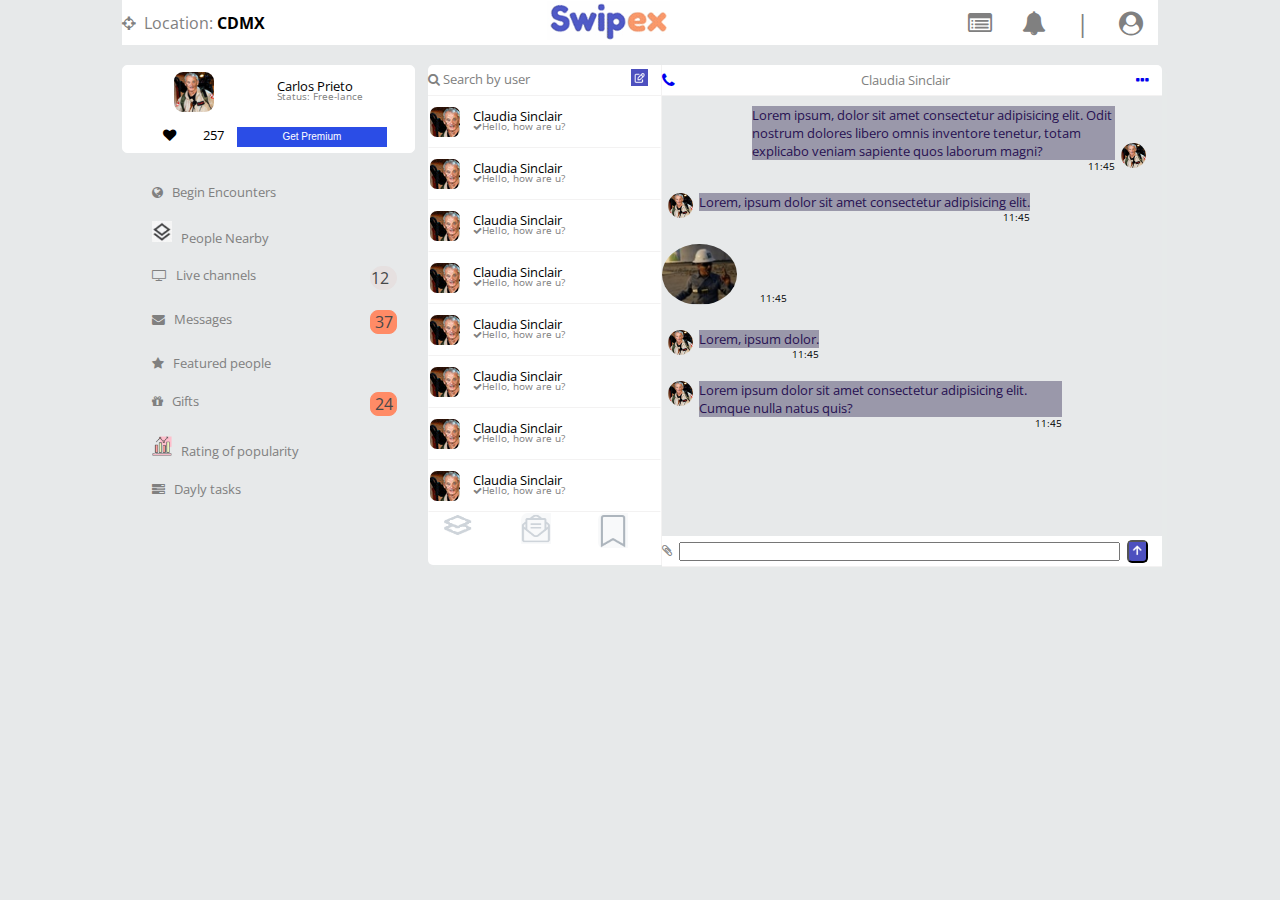
==== commit 68148697: "Correct pages sizes" ====
--- a/index.html
+++ b/index.html
@@ -4,9 +4,7 @@
     <meta charset="UTF-8">
     <meta name="viewport" content="width=device-width, initial-scale=1.0">
     <title>Swipex Contacts</title>
-    <link href="https://fonts.googleapis.com/css?family=Josefin+Sans:300|Lato:300i|Open+Sans|Open+Sans+Condensed:300|Roboto:300&display=swap" 
-                  rel="stylesheet">
-                  <link rel="stylesheet" href="https://cdnjs.cloudflare.com/ajax/libs/font-awesome/4.7.0/css/font-awesome.min.css">
+    <link href="https://fonts.googleapis.com/css?family=Open+Sans&display=swap" rel="stylesheet">
     <link rel="stylesheet" href="./css/styles.css">
     <link rel="stylesheet" href="https://cdnjs.cloudflare.com/ajax/libs/font-awesome/4.7.0/css/font-awesome.min.css">
     <link rel="stylesheet" href="./css/chats-response.css">
@@ -15,7 +13,7 @@
     <header>
         <div class="location">
             <span><i class="fa fa-crosshairs"></i></span>
-            <p class="location">&nbsp; Location:&nbsp; <strong class="blkfnt">CDMX</strong </p>
+            <p class="location">&nbsp; Location:&nbsp; <strong class="blkfnt">CDMX</strong> </p>
         </div>
         <div class="swipex-logo">
             <img src="./img/logo.png" alt="swipexlogo">
@@ -23,7 +21,7 @@
         <div class="nav-bar-top">
             <ul>
                 <li>
-                    <a href="#"><i class="fa fa-list-alt"></i></a>
+                    <a href="./index.html"><i class="fa fa-list-alt"></i></a>
                 </li>
                 <li>
                     <a href="#"><i class="fa fa-bell"></i></a>
@@ -36,9 +34,11 @@
             </ul>
         </div>
     </header>
-    <div class="blanc-height"></div> 
+    
     <main class="windowcolor">
+        <h1 class="hidden-headding">Social Network Swipex</h1>
         <section class="left-side-dsk">
+            <h3 class="hidden-headding">Menu Section</h3>
             <div class="current-usr-card">
                 <div class="card-header">
                     <div class="img-wrapper-tmb">
@@ -59,7 +59,7 @@
                     </div>
                 </div>
             </div>
-            <div class="blanc-height windowcolor"></div>
+            
             <div class="menu-wrapper windowcolor">
                 <nav class="flex-nav vertical-menu">
                     <ul class="nav-items">
@@ -91,7 +91,7 @@
                             </div>
                         </li>
                         <li class="nav-item">
-                            <a href="#"><img src="./img/business_chart.ico" alt="local" style="width: 20px;"></i>&nbsp;&nbsp;&nbsp;Rating of popularity</a>
+                            <a href="#"><img src="./img/business_chart.ico" alt="local" style="width: 20px;">&nbsp;&nbsp;&nbsp;Rating of popularity</a>
                         </li>
                         <li class="nav-item">
                             <a href="#"><i class="fa fa-tasks"></i>&nbsp;&nbsp;&nbsp;Dayly tasks</a>
@@ -99,8 +99,11 @@
                     </ul>
                 </nav>
             </div>
+        
+        
         </section>
         <section class="contacts-chat">
+            <h3 class="hidden-headding">Contacts List</h3>
             <div class="contact-list">
                 <div class="search-user-card">
                     <div class="search-user-header">
@@ -127,94 +130,94 @@
                 </div>
                 <div class="chat-list">
                     <div class="blanc-height"></div>
-                    <div class="contact-item">
-                        <div class="card-header">
-                            <div class="img-wrapper-small">
-                                <img src="./img/50x50.jpg" alt="usr-photo">
-                            </div>
-                            <div class="crnt-usr-data">
-                                <div class="card-sm-name"><p>Claudia Sinclair</p></div>
-                                <div class="card-sm-status"><span class="ico-chk"><i class="fa fa-check"></i></span><span class="status-sm">Hello, how are u?</span></div>
-                            </div>
-                        </div>
-                    </div>
-                    <div class="blanc-height"></div>
-                    <div class="contact-item">
-                        <div class="card-header">
-                            <div class="img-wrapper-small">
-                                <img src="./img/50x50.jpg" alt="usr-photo">
-                            </div>
-                            <div class="crnt-usr-data">
-                                <div class="card-sm-name"><p>Claudia Sinclair</p></div>
-                                <div class="card-sm-status"><span class="ico-chk"><i class="fa fa-check"></i></span><span class="status-sm">Hello, how are u?</span></div>
-                            </div>
-                        </div>
-                    </div>
-                    <div class="blanc-height"></div>
-                    <div class="contact-item">
-                        <div class="card-header">
-                            <div class="img-wrapper-small">
-                                <img src="./img/50x50.jpg" alt="usr-photo">
-                            </div>
-                            <div class="crnt-usr-data">
-                                <div class="card-sm-name"><p>Claudia Sinclair</p></div>
-                                <div class="card-sm-status"><span class="ico-chk"><i class="fa fa-check"></i></span><span class="status-sm">Hello, how are u?</span></div>
-                            </div>
-                        </div>
-                    </div>
-                    <div class="blanc-height"></div>
-                    <div class="contact-item">
-                        <div class="card-header">
-                            <div class="img-wrapper-small">
-                                <img src="./img/50x50.jpg" alt="usr-photo">
-                            </div>
-                            <div class="crnt-usr-data">
-                                <div class="card-sm-name"><p>Claudia Sinclair</p></div>
-                                <div class="card-sm-status"><span class="ico-chk"><i class="fa fa-check"></i></span><span class="status-sm">Hello, how are u?</span></div>
-                            </div>
-                        </div>
-                    </div>
-                    <div class="blanc-height"></div>
-                    <div class="contact-item">
-                        <div class="card-header">
-                            <div class="img-wrapper-small">
-                                <img src="./img/50x50.jpg" alt="usr-photo">
-                            </div>
-                            <div class="crnt-usr-data">
-                                <div class="card-sm-name"><p>Claudia Sinclair</p></div>
-                                <div class="card-sm-status"><span class="ico-chk"><i class="fa fa-check"></i></span><span class="status-sm">Hello, how are u?</span></div>
-                            </div>
-                        </div>
-                    </div>
-                    <div class="blanc-height"></div>
-                    <div class="contact-item">
-                        <div class="card-header">
-                            <div class="img-wrapper-small">
-                                <img src="./img/50x50.jpg" alt="usr-photo">
-                            </div>
-                            <div class="crnt-usr-data">
-                                <div class="card-sm-name"><p>Claudia Sinclair</p></div>
-                                <div class="card-sm-status"><span class="ico-chk"><i class="fa fa-check"></i></span><span class="status-sm">Hello, how are u?</span></div>
-                            </div>
-                        </div>
-                    </div>
-                    <div class="blanc-height"></div>
-                    <div class="contact-item">
-                        <div class="card-header">
-                            <div class="img-wrapper-small">
-                                <img src="./img/50x50.jpg" alt="usr-photo">
-                            </div>
-                            <div class="crnt-usr-data">
-                                <div class="card-sm-name"><p>Claudia Sinclair</p></div>
-                                <div class="card-sm-status"><span class="ico-chk"><i class="fa fa-check"></i></span><span class="status-sm">Hello, how are u?</span></div>
-                            </div>
-                        </div>
-                    </div>
-                    <div class="blanc-height"></div>
-                    <div class="contact-item">
-                        <div class="card-header">
-                            <div class="img-wrapper-small">
-                                <img src="./img/50x50.jpg" alt="usr-photo">
+                    <div class="contact-item" onclick="window.location='./chat.html';">
+                        <div class="card-header">
+                            <div class="img-wrapper-small">
+                                <a href="./contact-page.html"><img src="./img/50x50.jpg" alt="usr-photo"></a>
+                            </div>
+                            <div class="crnt-usr-data">
+                                <div class="card-sm-name"><p>Claudia Sinclair</p></div>
+                                <div class="card-sm-status"><span class="ico-chk"><i class="fa fa-check"></i></span><span class="status-sm">Hello, how are u?</span></div>
+                            </div>
+                        </div>
+                    </div>
+                    <div class="blanc-height"></div>
+                    <div class="contact-item" onclick="window.location='./chat.html';">
+                        <div class="card-header">
+                            <div class="img-wrapper-small">
+                                <a href="./contact-page.html"><img src="./img/50x50.jpg" alt="usr-photo"></a>
+                            </div>
+                            <div class="crnt-usr-data">
+                                <div class="card-sm-name"><p>Claudia Sinclair</p></div>
+                                <div class="card-sm-status"><span class="ico-chk"><i class="fa fa-check"></i></span><span class="status-sm">Hello, how are u?</span></div>
+                            </div>
+                        </div>
+                    </div>
+                    <div class="blanc-height"></div>
+                    <div class="contact-item" onclick="window.location='./chat.html';">
+                        <div class="card-header">
+                            <div class="img-wrapper-small">
+                                <a href="contact-page.html"><img src="./img/50x50.jpg" alt="usr-photo"></a>
+                            </div>
+                            <div class="crnt-usr-data">
+                                <div class="card-sm-name"><p>Claudia Sinclair</p></div>
+                                <div class="card-sm-status"><span class="ico-chk"><i class="fa fa-check"></i></span><span class="status-sm">Hello, how are u?</span></div>
+                            </div>
+                        </div>
+                    </div>
+                    <div class="blanc-height"></div>
+                    <div class="contact-item" onclick="window.location='./chat.html';">
+                        <div class="card-header">
+                            <div class="img-wrapper-small">
+                                <a href="contact-page.html"><img src="./img/50x50.jpg" alt="usr-photo"></a>
+                            </div>
+                            <div class="crnt-usr-data">
+                                <div class="card-sm-name"><p>Claudia Sinclair</p></div>
+                                <div class="card-sm-status"><span class="ico-chk"><i class="fa fa-check"></i></span><span class="status-sm">Hello, how are u?</span></div>
+                            </div>
+                        </div>
+                    </div>
+                    <div class="blanc-height"></div>
+                    <div class="contact-item" onclick="window.location='./chat.html';">
+                        <div class="card-header">
+                            <div class="img-wrapper-small">
+                                <a href="contact-page.html"><img src="./img/50x50.jpg" alt="usr-photo"></a>
+                            </div>
+                            <div class="crnt-usr-data">
+                                <div class="card-sm-name"><p>Claudia Sinclair</p></div>
+                                <div class="card-sm-status"><span class="ico-chk"><i class="fa fa-check"></i></span><span class="status-sm">Hello, how are u?</span></div>
+                            </div>
+                        </div>
+                    </div>
+                    <div class="blanc-height"></div>
+                    <div class="contact-item" onclick="window.location='./chat.html';">
+                        <div class="card-header">
+                            <div class="img-wrapper-small">
+                                <a href="contact-page.html"><img src="./img/50x50.jpg" alt="usr-photo"></a>
+                            </div>
+                            <div class="crnt-usr-data">
+                                <div class="card-sm-name"><p>Claudia Sinclair</p></div>
+                                <div class="card-sm-status"><span class="ico-chk"><i class="fa fa-check"></i></span><span class="status-sm">Hello, how are u?</span></div>
+                            </div>
+                        </div>
+                    </div>
+                    <div class="blanc-height"></div>
+                    <div class="contact-item" onclick="window.location='./chat.html';">
+                        <div class="card-header">
+                            <div class="img-wrapper-small">
+                                <a href="contact-page.html"><img src="./img/50x50.jpg" alt="usr-photo"></a>
+                            </div>
+                            <div class="crnt-usr-data">
+                                <div class="card-sm-name"><p>Claudia Sinclair</p></div>
+                                <div class="card-sm-status"><span class="ico-chk"><i class="fa fa-check"></i></span><span class="status-sm">Hello, how are u?</span></div>
+                            </div>
+                        </div>
+                    </div>
+                    <div class="blanc-height"></div>
+                    <div class="contact-item" onclick="window.location='./chat.html';">
+                        <div class="card-header">
+                            <div class="img-wrapper-small">
+                                <a href="contact-page.html"><img src="./img/50x50.jpg" alt="usr-photo"></a>
                             </div>
                             <div class="crnt-usr-data">
                                 <div class="card-sm-name"><p>Claudia Sinclair</p></div>
@@ -260,11 +263,11 @@
                         <div class="phone-ico-wrapper"> <a href="#"> <span><i class="fa fa-phone"></i> </span></a></div>
                         <div class="card-sm-name"><p>Claudia Sinclair</p></div>
                         <div class="img-wrapper-noradius">
-                            <a href="#"><span><i class="fa fa-ellipsis-h"></i></span></a>
-                        </div>
-                    </div>
-                </div>
-                <div class="posts-display windowcolor">
+                            <a href="./index.html"><span><i class="fa fa-ellipsis-h"></i></span></a>
+                        </div>
+                    </div>
+                </div>
+                <div class="posts-display windowcolor" onclick="window.location='./chat.html';">
                     <div class="post-message sent">
                         <div class="avatar"><img src="./img/50x50.jpg" alt="usr-photo"></div>
                         <div class="message-card">
@@ -320,6 +323,6 @@
             </div>
         </section>
     </main>
-    <div class="blanc-height"></div>
+    
 </body>
 </html>--- a/css/styles.css
+++ b/css/styles.css
@@ -24,15 +24,8 @@
   background-color: #e7e9ea;
 }
 
-.flex-nav ul-horizontal {
-  list-style: none;
-  margin: 0;
-  padding: 0;
-  display: flex;
-  flex-direction: column;
-}
-
-.hidden-section {
+.hidden-section,
+.hidden-headding {
   display: none;
 }
 
@@ -41,13 +34,14 @@
 }
 
 header {
-  width: 80%;
+  width: 90%;
   margin: auto;
   height: 45px;
   display: flex;
   justify-content: space-between;
   align-items: center;
   background-color: white;
+  margin-bottom: 20px;
 }
 
 .location {
@@ -84,8 +78,8 @@
 }
 
 main {
-  width: 81%;
-  margin-left: calc(100% / 10);
+  width: 91%;
+  margin-left: calc(100% / 20);
   display: flex;
   flex-direction: row;
   justify-content: space-between;
@@ -115,7 +109,7 @@
   border: solid white 1px;
   border-radius: 10px;
   width: 40px;
-  min-width:30px;
+  min-width: 30px;
   height: 40px;
   min-height: 30px;
   overflow: hidden;
@@ -133,6 +127,8 @@
   background-color: white;
   border: solid 1px white;
   border-radius: 5px;
+  margin-bottom: 20px;
+  padding: 5px 0;
 }
 
 .card-sm-name {
@@ -174,7 +170,7 @@
 }
 
 .menu-wrapper {
-  display: inline-block
+  display: inline-block;
 }
 
 .vertical-menu {
@@ -221,7 +217,7 @@
 .nav-item a {
   text-decoration: none;
   color: gray;
-  font-size: .8rem;
+  font-size: 0.8rem;
 }
 
 .carrousel-photo-view {
@@ -265,10 +261,10 @@
 }
 
 .image-wrapper img {
-    max-width: 386px;
-    width: 100%;
-    min-width: 360px;
-  }
+  max-width: 386px;
+  width: 100%;
+  min-width: 360px;
+}
 
 .overlay {
   position: relative;
@@ -286,14 +282,22 @@
   height: 15px;
 }
 
+.overlay-topleft span {
+  font-size: 1rem;
+}
+
+.btn-item-arrow span {
+  display: inline-block;
+  position: relative;
+  top: -6px;
+  left: 0;
+  vertical-align: middle;
+}
+
 .overlay-topleft span:first-of-type {
   font-size: 2rem;
 }
 
-.overlay-topleft span {
-  font-size: 1rem;
-}
-
 .controls ul {
   list-style: none;
   display: flex;
@@ -307,6 +311,9 @@
 }
 
 .btn-item-arrow {
+  display: flex;
+  justify-content: center;
+  align-items: center;
   width: 40px;
   height: 40px;
   color: rgb(201, 197, 197);
@@ -318,6 +325,18 @@
   border: solid white 1px;
   border-radius: 10px;
   z-index: 10;
+}
+
+.arrrow-wrapper {
+  display: inline-block;
+  width: fit-content;
+  height: fit-content;
+  line-height: 0em;
+}
+
+.btn-list {
+  display: flex;
+  flex-direction: row;
 }
 
 .btn-list li {
@@ -344,6 +363,7 @@
   text-align: center;
   vertical-align: middle;
   border-radius: 10px;
+  margin: 0 2px;
   z-index: 10;
 }
 
@@ -371,14 +391,6 @@
   top: -15px;
 }
 
-.btn-item-arrow span {
-  display: inline-block;
-  position: relative;
-  top: -13px;
-  left: -2px;
-  vertical-align: middle;
-}
-
 .right-side-dsk {
   display: flex;
   flex-direction: column;
@@ -396,6 +408,7 @@
   background-color: white;
   border: solid 1px white;
   border-radius: 5px;
+  padding: 7px 0;
 }
 
 .popularity-card-header {
@@ -430,6 +443,27 @@
   height: 20px;
 }
 
+.locicon-wrapper img {
+  width: 20px;
+}
+
+.contact-actions img {
+  width: 30px;
+  position: relative;
+  top: 0;
+  left: 0;
+}
+
+.avatar img {
+  width: 25px;
+  border-radius: 50%;
+}
+
+.gift-image img {
+  width: 75px;
+  border-radius: 50%;
+}
+
 .filter-card .img-wrapper-tmb img {
   display: inline-cell;
   color: gray;
@@ -459,19 +493,15 @@
 }
 
 .person-data {
-    display: flex;
-    flex-direction: column;
-    justify-content: space-evenly;
+  display: flex;
+  flex-direction: column;
+  justify-content: space-evenly;
 }
 
 .location-card {
-    display: flex;
-    flex-direction: row;
-    justify-content: space-between;
-}
-
-.locicon-wrapper img{
-    width: 20px;
+  display: flex;
+  flex-direction: row;
+  justify-content: space-between;
 }
 
 .title {
@@ -481,7 +511,7 @@
 }
 
 .data-box {
-  font-size: .8rem;
+  font-size: 0.8rem;
   color: rgb(80, 79, 79);
   margin: 1px 15px;
 }
@@ -526,7 +556,6 @@
   border-color: rgb(206, 173, 26);
 }
 
-
 /* conversations */
 
 .contacts-chat {
@@ -535,10 +564,10 @@
   height: 500px;
   width: 70%;
   background-color: white;
-  border: solid 1px #b4b4b4f3;
   border-radius: 5px;
   box-shadow: 5px 5px #e7e9eabe;
   margin-right: 8px;
+  margin-bottom: 20px;
 }
 
 .sombra {
@@ -567,7 +596,7 @@
 }
 
 .top-act-btns {
-    display: none;
+  display: none;
 }
 
 .img-wrapper-noradius {
@@ -588,7 +617,7 @@
 }
 
 .contact-item .blanc-height {
-    display: none;
+  display: none;
 }
 
 .contact-item .card-header {
@@ -616,12 +645,12 @@
 }
 
 .chat-list {
-    display: flex;
-    flex-direction: column;
+  display: flex;
+  flex-direction: column;
 }
 
 .chat-list .blanc-height {
-    display: none;
+  display: none;
 }
 
 .contact-actions {
@@ -637,18 +666,11 @@
 }
 
 .act-btns {
-    display: none;
-}
-
-.contact-actions img {
-  width: 30px;
-  position: relative;
-  top: 0px;
-  left: 0;
+  display: none;
 }
 
 .chat-window {
-    width: 75%;
+  width: 75%;
 }
 
 .conversation-card {
@@ -657,7 +679,7 @@
 }
 
 .whitebk {
-    background-color: white;
+  background-color: white;
 }
 
 .conversation-header {
@@ -670,86 +692,76 @@
 }
 
 .conv-redux-card {
-    display: none;
+  display: none;
 }
 
 .posts-display {
-    width: 100%;
-    height: 88%;
-    display: flex;
-    flex-direction: column;
+  width: 100%;
+  height: 88%;
+  display: flex;
+  flex-direction: column;
 }
 
 .post-message {
-    display: flex;
-    flex-direction: row;
-    width: 80%;
-    margin: 10px 0;
+  display: flex;
+  flex-direction: row;
+  width: 80%;
+  margin: 10px 0;
 }
 
 .sent {
-    flex-direction: row-reverse;
-    align-items: end;
-    margin-left: calc(100% * 0.18 );
+  flex-direction: row-reverse;
+  align-items: end;
+  margin-left: calc(100% * 0.18);
 }
 
 .avatar {
-    margin: 0 6px;
-}
-
-.avatar img {
-    width: 25px;
-    border-radius: 50%;
+  margin: 0 6px;
 }
 
 .message-text {
-    width: 100%;
-    color: rgb(39, 17, 82);
-    font-size: 0.8rem;
-    background-color: rgb(154, 152, 170);
+  width: 100%;
+  color: rgb(39, 17, 82);
+  font-size: 0.8rem;
+  background-color: rgb(154, 152, 170);
 }
 
 .message-time {
-    width: 100%;
-    font-size: 0.6rem;
-    text-align: end;
-}
-
-.gift-image img {
-    width: 75px;
-    border-radius: 50%;
+  width: 100%;
+  font-size: 0.6rem;
+  text-align: end;
 }
 
 .empty {
-    width: 50px;
-    height: 3rem;
-    color: transparent;
-    background-color: transparent;
+  width: 50px;
+  height: 3rem;
+  color: transparent;
+  background-color: transparent;
 }
 
 .edition-input {
-    background-color: white;
-    display: flex;
-    flex-flow: row wrap;
-    align-items: center;
-    justify-content: space-between;
+  background-color: white;
+  display: flex;
+  flex-flow: row wrap;
+  align-items: center;
+  justify-content: space-between;
 }
 
 #inputtext {
-    width: 90%;
+  width: 90%;
 }
 
 .longest {
-    width: 100%;
+  width: 100%;
 }
 
 .upload {
-    background-color: #4d50bf;
-    border-radius: 5px;
+  background-color: #4d50bf;
+  border-radius: 5px;
 }
 
 /* chat window */
 
 .hidden {
-    display: none;
-}+  display: none;
+}
--- a/css/chats-response.css
+++ b/css/chats-response.css
@@ -9,55 +9,55 @@
   }
 
   .contacts-chat {
-      border: none;
+    width: 90%;
+    border: none;
   }
 
   .chat-list {
-    height: 80%;
+    height: 100%;
     overflow: hidden;
+  }
+
+  .blanc-height {
+    display: block;
+    min-height: 1rem;
+    background-color: #e7e9ea;
   }
 
   .chat-list .blanc-height {
     display: inline-block;
   }
 
-
   .contact-list {
-      width: 100%;
+    width: 100%;
   }
 
-  .blanc-height {
-    display: block;
-    min-height: 1rem;
-    background-color: #e7e9ea;
-}
+  .contact-actions {
+    display: none;
+  }
 
-.contact-actions {
-    display: none;
-}
-
-.act-btns {
+  .act-btns {
     display: inline-block;
     width: 100%;
     background-color: white;
-}
+  }
 
-.cont-actions-btns {
+  .cont-actions-btns {
     display: flex;
     flex-direction: row;
     justify-content: space-around;
     font-size: 1rem;
-}
+  }
 
-.nav-item a {
+  .nav-item a {
     font-size: 1.5rem;
-}
- 
-.search-user-card {
+  }
+
+  .search-user-card {
     display: none;
-}
+  }
 
-.top-act-btns {
+  .top-act-btns {
     display: flex;
     flex-direction: row;
     background-color: white;
@@ -66,18 +66,17 @@
     height: 40px;
     justify-content: space-between;
     color: gray;
-}
+  }
 
-.top-actions-btns {
+  .top-actions-btns {
     width: 100%;
     display: flex;
     flex-direction: row;
     justify-content: space-around;
-    font-size: .8rem;
+    font-size: 0.8rem;
+  }
+
+  .top-nav a {
+    font-size: 0.8rem;
+  }
 }
-
-.top-nav a{
-    font-size: 0.8rem;
-}
-
-}
